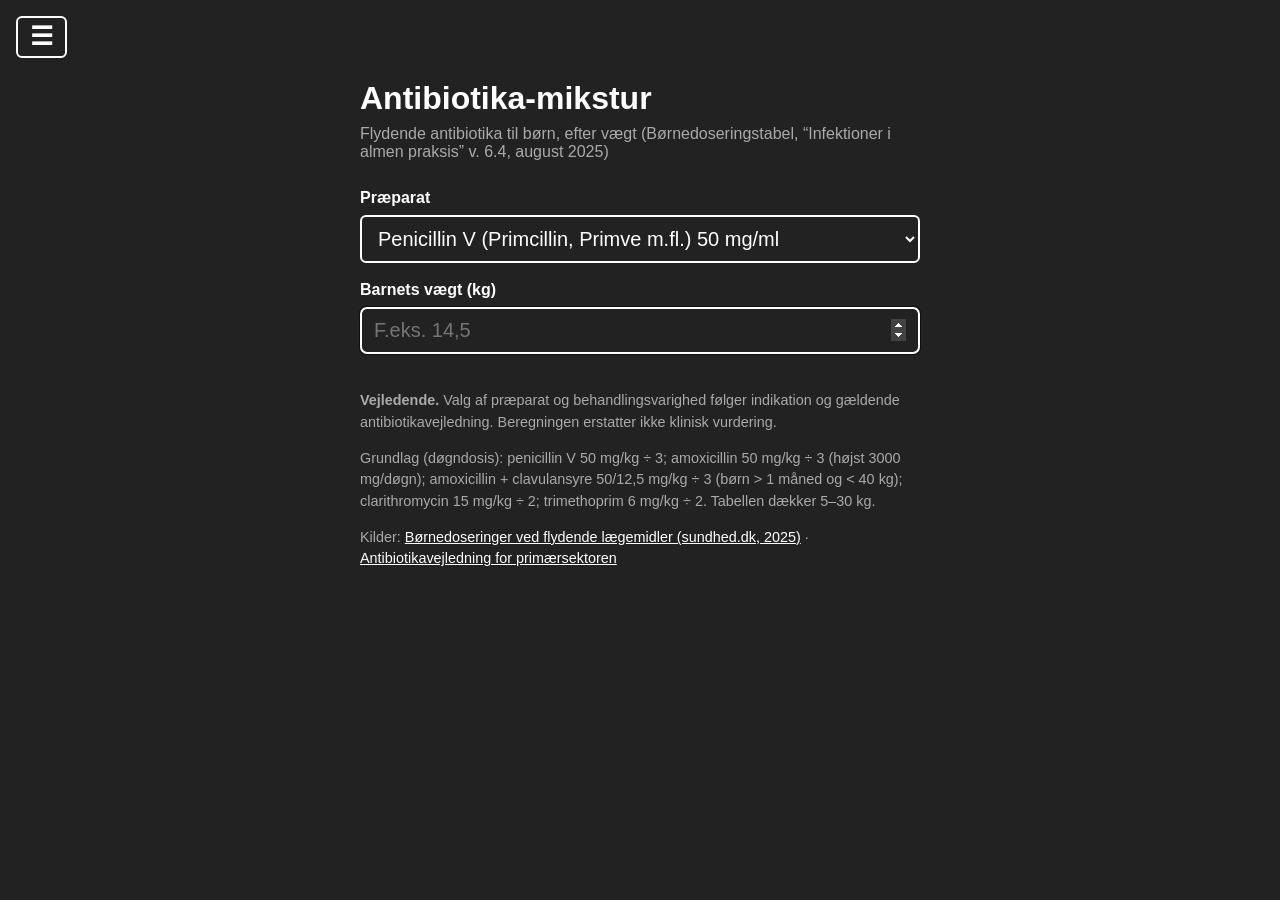
==== antibiotika.html @ 5a7cd46c "Add hamburger menu, GP calculators and Pilledle game - Shared hamburger menu (menu.js), styles (styl" ====
<!DOCTYPE html>
<html lang="da">
<head>
    <meta charset="UTF-8">
    <meta name="viewport" content="width=device-width, initial-scale=1.0">
    <title>Antibiotika til børn</title>
    <link rel="stylesheet" href="style.css">
    <script src="menu.js" defer></script>
    <script src="beregn.js"></script>
</head>
<body class="beregner">
    <main>
        <h1>Antibiotika-mikstur</h1>
        <p class="undertitel">Flydende antibiotika til børn, efter vægt (Børnedoseringstabel, “Infektioner i almen praksis” v. 6.4, august 2025)</p>

        <div class="felt">
            <label for="middel">Præparat</label>
            <select id="middel">
                <option value="pcv">Penicillin V (Primcillin, Primve m.fl.) 50 mg/ml</option>
                <option value="amox">Amoxicillin (Imacillin, Imaxi) 50 mg/ml</option>
                <option value="amoxclav">Amoxicillin + clavulansyre (Spektramox, Augmentin Forte) 50/12,5 mg/ml</option>
                <option value="clari">Clarithromycin (Klacid) 25 eller 50 mg/ml</option>
                <option value="trim">Trimethoprim (Trimopan) 10 mg/ml</option>
            </select>
        </div>
        <div class="felt">
            <label for="vaegt">Barnets vægt (kg)</label>
            <input id="vaegt" type="number" inputmode="decimal" min="0" max="150" step="0.1" placeholder="F.eks. 14,5" autofocus>
        </div>

        <div id="resultat" class="resultat" aria-live="polite"></div>

        <footer>
            <p><strong>Vejledende.</strong> Valg af præparat og behandlingsvarighed følger indikation og gældende antibiotikavejledning. Beregningen erstatter ikke klinisk vurdering.</p>
            <p>Grundlag (døgndosis): penicillin V 50 mg/kg ÷ 3; amoxicillin 50 mg/kg ÷ 3 (højst 3000 mg/døgn); amoxicillin + clavulansyre 50/12,5 mg/kg ÷ 3 (børn &gt; 1 måned og &lt; 40 kg); clarithromycin 15 mg/kg ÷ 2; trimethoprim 6 mg/kg ÷ 2. Tabellen dækker 5–30 kg.</p>
            <p>Kilder: <a href="https://www.sundhed.dk/content/cms/93/134793_tabel_brnedoseringer_info-til-lger-i-alm-praksis-om-infektioner_2025_2.pdf" target="_blank" rel="noopener">Børnedoseringer ved flydende lægemidler (sundhed.dk, 2025)</a> · <a href="https://www.sundhed.dk/content/cms/21/103521_20251125-antibiotikavejledning-for-primrsektoren.pdf" target="_blank" rel="noopener">Antibiotikavejledning for primærsektoren</a></p>
        </footer>
    </main>

    <script>
        const resultat = document.getElementById('resultat');

        // mgPrKg = døgndosis, styrke = mg/ml, doser = antal pr. døgn
        const MIDLER = {
            pcv:      { navn: 'Penicillin V', mgPrKg: 50, styrke: 50, doser: 3 },
            amox:     { navn: 'Amoxicillin', mgPrKg: 50, styrke: 50, doser: 3, maks: 3000 },
            amoxclav: { navn: 'Amoxicillin + clavulansyre', mgPrKg: 50, styrke: 50, doser: 3, maksKg: 40,
                        note: 'Kun børn over 1 måned. Dosis angivet som amoxicillin (+ 12,5 mg/kg/døgn clavulansyre).' },
            clari:    { navn: 'Clarithromycin', mgPrKg: 15, doser: 2 },
            trim:     { navn: 'Trimethoprim', mgPrKg: 6, styrke: 10, doser: 2 },
        };

        function beregn() {
            const m = MIDLER[document.getElementById('middel').value];
            const kg = læsTal('vaegt');
            if (isNaN(kg)) { resultat.innerHTML = ''; return; }
            if (kg <= 0 || kg > 150) return visBesked(resultat, 'Indtast en gyldig vægt i kg.');
            if (kg < 5) return visBesked(resultat, 'Under 5 kg: dosering ikke dækket af tabellen – kontakt pædiater.');
            if (kg >= (m.maksKg || 40)) return visBesked(resultat, 'Barnet vejer ' + tal(kg, 1) + ' kg – brug voksendosering (tabletter) jf. antibiotikavejledningen.');

            let døgn = m.mgPrKg * kg;
            let loft = '';
            if (m.maks && døgn > m.maks) { døgn = m.maks; loft = ' (loft nået)'; }
            const dosis = døgn / m.doser;

            // Clarithromycin: 25 mg/ml op til 12 kg, ellers 50 mg/ml (10–12 kg: begge kan bruges)
            const styrker = m.styrke ? [m.styrke] : (kg < 10 ? [25] : kg <= 12 ? [25, 50] : [50]);
            const mlRækker = styrker.map(s => [
                'Mikstur ' + s + ' mg/ml',
                tal(dosis / s, 1) + ' ml × ' + m.doser + ' dagligt (' + tal(døgn / s, 1) + ' ml/døgn)'
            ]);

            const rækker = [
                ['Døgndosis', tal(døgn) + ' mg' + loft + ' (' + m.mgPrKg + ' mg/kg)'],
                ['Enkeltdosis', tal(dosis) + ' mg × ' + m.doser + ' dagligt'],
                ...mlRækker,
            ];
            if (kg > 30) rækker.push(['Bemærk', 'Over 30 kg ligger uden for den officielle tabel – beregnet efter samme mg/kg.']);
            if (m.note) rækker.push(['Bemærk', m.note]);
            visTabel(resultat, rækker);
        }
        bindAlle(beregn);
    </script>
</body>
</html>
---- style.css ----
/* --- KONTROLPANEL --- */
:root {
    /* Ret disse variabler for at ændre designet på alle sider */
    --baggrunds-farve: #222222;
    --tekst-farve:     #ffffff;
    --skrifttype:      'Arial', sans-serif;
    --dæmpet:          #aaaaaa;
    --advarsel:        #ffcc66;
    --linje:           #444444;
}

body {
    background-color: var(--baggrunds-farve);
    color: var(--tekst-farve);
    font-family: var(--skrifttype);
    margin: 0;
}

/* --- HAMBURGER-MENU (indsættes af menu.js) --- */
.menu {
    position: fixed;
    top: 16px;
    left: 16px;
    z-index: 10;
    text-align: left;
}
.menu summary {
    list-style: none;
    cursor: pointer;
    padding: 6px 12px;
    font-size: 1.6rem;
    line-height: 1;
    border: 2px solid var(--tekst-farve);
    border-radius: 6px;
    font-weight: bold;
    user-select: none;
    background: var(--baggrunds-farve);
}
.menu summary::-webkit-details-marker { display: none; }
.menu[open] summary { background: var(--tekst-farve); color: var(--baggrunds-farve); }
.menu nav {
    position: absolute;
    left: 0;
    margin-top: 6px;
    min-width: 240px;
    max-height: calc(100vh - 90px);
    overflow-y: auto;
    background: var(--baggrunds-farve);
    border: 2px solid var(--tekst-farve);
    border-radius: 6px;
}
.menu nav .gruppe {
    padding: 10px 16px 4px;
    font-size: 0.75rem;
    text-transform: uppercase;
    letter-spacing: 0.08em;
    color: var(--dæmpet);
}
.menu nav a {
    display: block;
    padding: 10px 16px;
    color: var(--tekst-farve);
    text-decoration: none;
}
.menu nav a:hover, .menu nav a:focus { background: var(--tekst-farve); color: var(--baggrunds-farve); }
.menu nav a[aria-current="page"] { font-weight: bold; }

/* --- BEREGNER-SIDER --- */
body.beregner {
    padding: 80px 16px 40px;
    min-height: 100vh;
    box-sizing: border-box;
}
.beregner main { max-width: 560px; margin: 0 auto; }
.beregner h1 { font-size: 2rem; margin: 0 0 8px; }
.beregner h2 { font-size: 1.25rem; margin: 32px 0 12px; }
.undertitel { color: var(--dæmpet); margin: 0 0 28px; }

.felt { margin-bottom: 18px; }
.felt > label, .felt > .etiket { display: block; font-weight: bold; margin-bottom: 8px; }
.beregner input[type="number"], .beregner input[type="date"], .beregner select {
    width: 100%;
    box-sizing: border-box;
    font-size: 1.25rem;
    padding: 10px 12px;
    border: 2px solid var(--tekst-farve);
    border-radius: 6px;
    background: var(--baggrunds-farve);
    color: var(--tekst-farve);
    font-family: inherit;
    color-scheme: dark;
}
.valg { display: flex; flex-wrap: wrap; gap: 8px 20px; }
.afkryds { display: flex; gap: 10px; align-items: flex-start; font-weight: normal; margin: 10px 0; }
.afkryds input { width: 20px; height: 20px; flex: none; margin: 0; }
.afkryds small { color: var(--dæmpet); display: block; }

.resultat { margin-top: 28px; }
.beregner table { width: 100%; border-collapse: collapse; }
.beregner th, .beregner td { text-align: left; padding: 12px 8px; border-bottom: 1px solid var(--linje); vertical-align: top; }
.beregner th { font-weight: normal; color: var(--dæmpet); width: 45%; }
.beregner td { font-weight: bold; font-size: 1.1rem; }
.stortal { font-size: 2.5rem; font-weight: bold; margin: 0; }
.besked { padding: 16px; border: 2px solid var(--advarsel); border-radius: 6px; color: var(--advarsel); }

.beregner footer { margin-top: 36px; font-size: 0.9rem; color: var(--dæmpet); line-height: 1.5; }
.beregner footer a { color: var(--tekst-farve); }
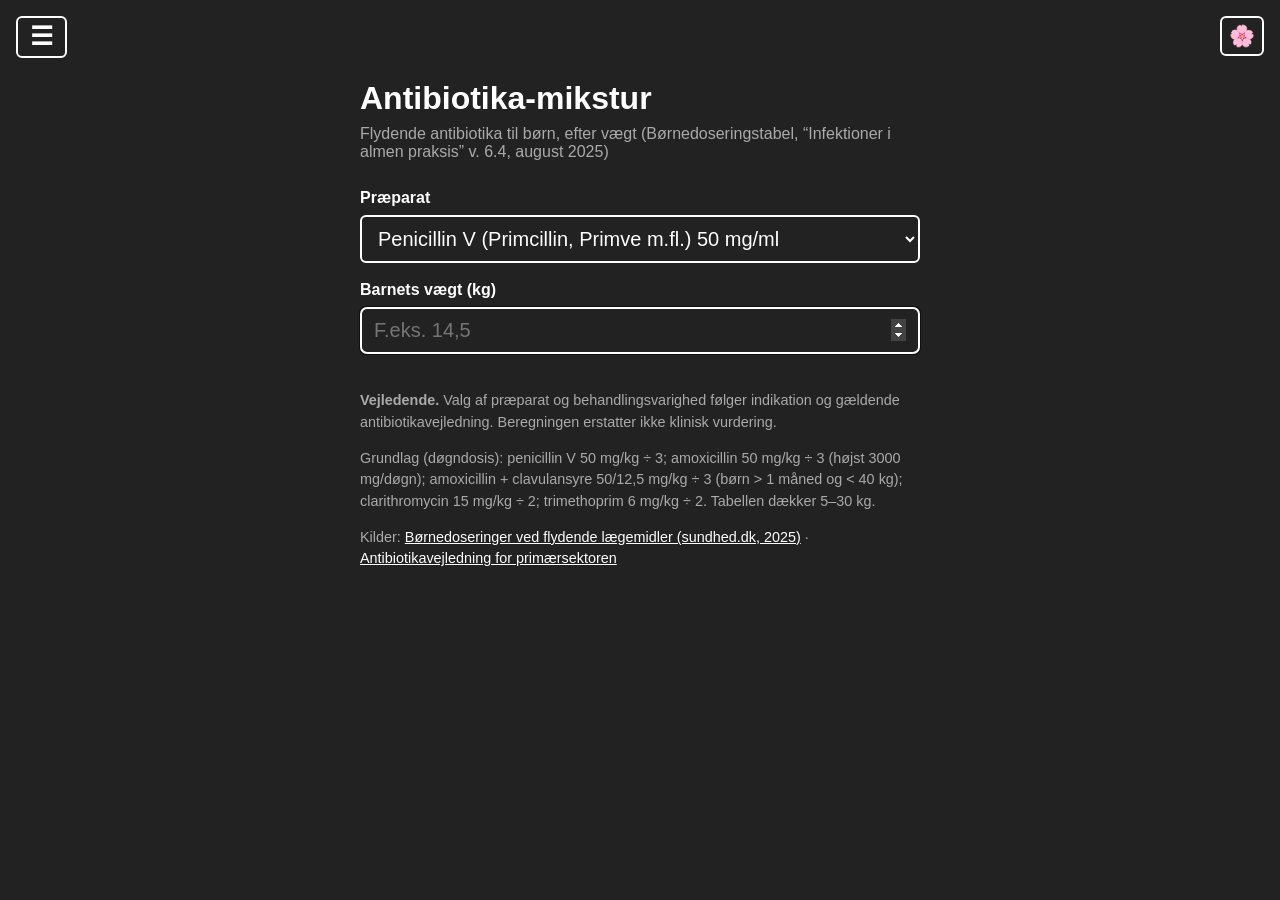
==== commit 4595a965: "Add pink mode toggle for the whole site A 🌸 button (added by menu.js) switches every page to a pink " ====
--- a/antibiotika.html
+++ b/antibiotika.html
@@ -5,6 +5,7 @@
     <meta name="viewport" content="width=device-width, initial-scale=1.0">
     <title>Antibiotika til børn</title>
     <link rel="stylesheet" href="style.css">
+    <script src="tema.js"></script>
     <script src="menu.js" defer></script>
     <script src="beregn.js"></script>
 </head>
@@ -40,40 +41,20 @@
     <script>
         const resultat = document.getElementById('resultat');
 
-        // mgPrKg = døgndosis, styrke = mg/ml, doser = antal pr. døgn
-        const MIDLER = {
-            pcv:      { navn: 'Penicillin V', mgPrKg: 50, styrke: 50, doser: 3 },
-            amox:     { navn: 'Amoxicillin', mgPrKg: 50, styrke: 50, doser: 3, maks: 3000 },
-            amoxclav: { navn: 'Amoxicillin + clavulansyre', mgPrKg: 50, styrke: 50, doser: 3, maksKg: 40,
-                        note: 'Kun børn over 1 måned. Dosis angivet som amoxicillin (+ 12,5 mg/kg/døgn clavulansyre).' },
-            clari:    { navn: 'Clarithromycin', mgPrKg: 15, doser: 2 },
-            trim:     { navn: 'Trimethoprim', mgPrKg: 6, styrke: 10, doser: 2 },
-        };
-
         function beregn() {
-            const m = MIDLER[document.getElementById('middel').value];
+            const valg = document.getElementById('middel').value;
+            const m = ANTIBIOTIKA[valg];
             const kg = læsTal('vaegt');
             if (isNaN(kg)) { resultat.innerHTML = ''; return; }
             if (kg <= 0 || kg > 150) return visBesked(resultat, 'Indtast en gyldig vægt i kg.');
             if (kg < 5) return visBesked(resultat, 'Under 5 kg: dosering ikke dækket af tabellen – kontakt pædiater.');
             if (kg >= (m.maksKg || 40)) return visBesked(resultat, 'Barnet vejer ' + tal(kg, 1) + ' kg – brug voksendosering (tabletter) jf. antibiotikavejledningen.');
 
-            let døgn = m.mgPrKg * kg;
-            let loft = '';
-            if (m.maks && døgn > m.maks) { døgn = m.maks; loft = ' (loft nået)'; }
-            const dosis = døgn / m.doser;
-
-            // Clarithromycin: 25 mg/ml op til 12 kg, ellers 50 mg/ml (10–12 kg: begge kan bruges)
-            const styrker = m.styrke ? [m.styrke] : (kg < 10 ? [25] : kg <= 12 ? [25, 50] : [50]);
-            const mlRækker = styrker.map(s => [
-                'Mikstur ' + s + ' mg/ml',
-                tal(dosis / s, 1) + ' ml × ' + m.doser + ' dagligt (' + tal(døgn / s, 1) + ' ml/døgn)'
-            ]);
-
+            const d = antibiotikaDosis(valg, kg);
             const rækker = [
-                ['Døgndosis', tal(døgn) + ' mg' + loft + ' (' + m.mgPrKg + ' mg/kg)'],
-                ['Enkeltdosis', tal(dosis) + ' mg × ' + m.doser + ' dagligt'],
-                ...mlRækker,
+                ['Døgndosis', tal(d.døgn) + ' mg' + (d.loft ? ' (loft nået)' : '') + ' (' + m.mgPrKg + ' mg/kg)'],
+                ['Enkeltdosis', tal(d.dosis) + ' mg × ' + m.doser + ' dagligt'],
+                ...d.ml.map(x => ['Mikstur ' + x.styrke + ' mg/ml', tal(x.dosis, 1) + ' ml × ' + m.doser + ' dagligt (' + tal(x.døgn, 1) + ' ml/døgn)']),
             ];
             if (kg > 30) rækker.push(['Bemærk', 'Over 30 kg ligger uden for den officielle tabel – beregnet efter samme mg/kg.']);
             if (m.note) rækker.push(['Bemærk', m.note]);
--- a/style.css
+++ b/style.css
@@ -42,9 +42,13 @@
     position: absolute;
     left: 0;
     margin-top: 6px;
-    min-width: 240px;
+    min-width: min(290px, calc(100vw - 32px));
     max-height: calc(100vh - 90px);
+    max-height: calc(100dvh - 90px);   /* iOS: den faktisk synlige højde, uden Safaris værktøjslinjer */
     overflow-y: auto;
+    -webkit-overflow-scrolling: touch;
+    overscroll-behavior: contain;
+    padding-bottom: env(safe-area-inset-bottom);
     background: var(--baggrunds-farve);
     border: 2px solid var(--tekst-farve);
     border-radius: 6px;
@@ -58,7 +62,7 @@
 }
 .menu nav a {
     display: block;
-    padding: 10px 16px;
+    padding: 9px 16px;
     color: var(--tekst-farve);
     text-decoration: none;
 }
@@ -105,3 +109,34 @@
 
 .beregner footer { margin-top: 36px; font-size: 0.9rem; color: var(--dæmpet); line-height: 1.5; }
 .beregner footer a { color: var(--tekst-farve); }
+
+/* --- PINK MODE (slås til med 🌸-knappen, se menu.js og tema.js) --- */
+:root[data-tema="pink"] {
+    --baggrunds-farve: #ffe3ef;
+    --tekst-farve:     #6b1240;
+    --dæmpet:          #a8507f;
+    --advarsel:        #d81b60;
+    --linje:           #f2b3cf;
+    --grå:             #c98aa6;
+}
+:root[data-tema="pink"] .beregner input[type="number"],
+:root[data-tema="pink"] .beregner input[type="date"],
+:root[data-tema="pink"] .beregner select { color-scheme: light; }
+
+.tema-knap {
+    position: fixed;
+    top: 16px;
+    right: 16px;
+    z-index: 10;
+    width: 44px;
+    height: 40px;
+    padding: 0;
+    font-size: 1.3rem;
+    line-height: 1;
+    cursor: pointer;
+    border: 2px solid var(--tekst-farve);
+    border-radius: 6px;
+    background: var(--baggrunds-farve);
+    touch-action: manipulation;
+}
+.tema-knap[aria-pressed="true"] { background: var(--tekst-farve); }
